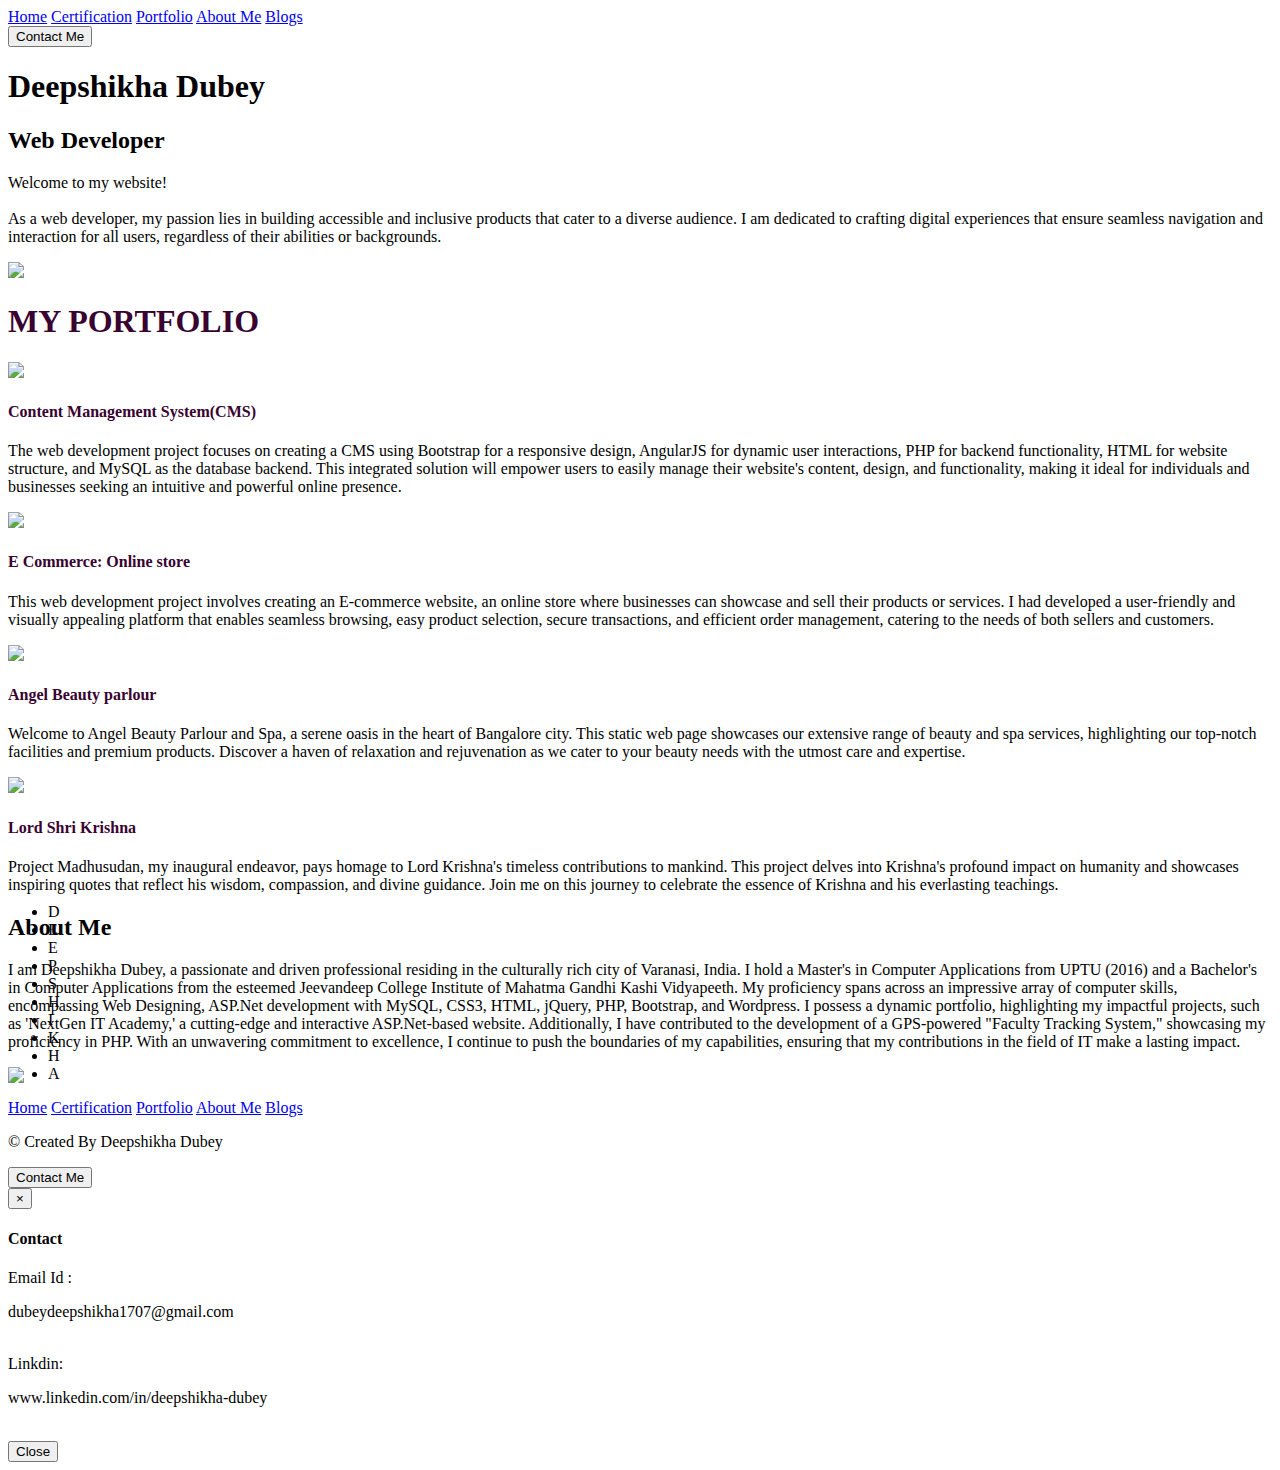
==== index.html @ eb910190 "Complete Portfolio site" ====
<!DOCTYPE html>
<html>
<head>
	<title> DeepShikha
   </title>
	<meta charset="utf-8" name="viewport" content="width=device-width,initial-scale=1.0">
	<link rel="icon" type ="image/png" href="image/deepti_icon.png">
   <link rel="stylesheet" type="text/css" href="css/style.css">
	<link rel="stylesheet" type="text/css" href="css/glowingdots.css">
	<link rel="stylesheet" type="text/css" href="bootstrap/css/bootstrap.min.css">
	<script type="text/javascript" src="bootstrap/js/jquery.min.js"></script>
	<script type="text/javascript" src="bootstrap/js/bootstrap.min.js"></script>
   <style type="text/css">
      #`{
         background: #c847f1;
         color: #fff;
      }
      .person-details h4{
       color: #380231;
      }
   </style>
</head>
<body>
   <section class="hero">
   	<div class="top-bar">
             
        <div class="header-menu">
   	 	<a href="index.html">Home</a>
   	 	<a href="certificate.html">Certification</a>
		<a href="#portfolio" target="_self">Portfolio</a>
		<a href="#about" target="_self">About Me</a>
   	 	<a href="#">Blogs</a>
   	 	
   	 
	  
	  
   	  <div class="top-buttom">
               <button type="button" class="btn btn-lg model" data-toggle="modal" data-target="#myModal">Contact Me</button>
            <!--  <a id="add_button" data-toggle="modal" data-target="#userModal" >Join Us</a> -->
   	  </div> 
       	  
   	</div>
	</div>
   	<div class="container">
   		<div class="row">
   			<div class="col-md-6">
   				<h1>Deepshikha Dubey</h1>
				<h2 class="webdev">Web Developer</h2>
   				<p>Welcome to my website! <br> <br> 
               As a web developer, my passion lies in building accessible and inclusive products that cater to a diverse audience. I am dedicated to crafting digital experiences that ensure seamless navigation and interaction for all users, regardless of their abilities or backgrounds.</p>
   			<!--<button class="start-btn"><a href="#" style="color: #fff;"> Resume</a></button>	--> 
   			</div>
   			<div class="col-md-6">
   				<div class="home-img">
   				<img src="Image/Mypic.jpg"></div>
   			</div>
   		</div>
   	</div>
   </section> 

   <section class="influencres text-center">
   	<h1 style="color: #380231;">MY PORTFOLIO</h1>
   	<div class="container">
   		<div class="row">
   			<div class="col-md-3">
   				<div class="person-img">
   					<img src="image/cms.jpg">
   				</div>
   				<div class="person-details">
   					<h4>Content Management System(CMS)</h4>
   					<p>
					The web development project focuses on creating a CMS using Bootstrap for a responsive design, AngularJS for dynamic user interactions, PHP for backend functionality, HTML for website structure, and MySQL as the database backend. This integrated solution will empower users to easily manage their website's content, design, and functionality, making it ideal for individuals and businesses seeking an intuitive and powerful online presence. </p>   				</div>
   			</div>
   			<div class="col-md-3">
   				<div class="person-img">
   					<img src="image/Ecommerce.jpg">
   				</div>
   				<div class="person-details">
   					<h4>E Commerce: Online store</h4>
   					<p>This web development project involves creating an E-commerce website, an online store where businesses can showcase and sell their products or services. I had developed a user-friendly and visually appealing platform that enables seamless browsing, easy product selection, secure transactions, and efficient order management, catering to the needs of both sellers and customers.  </p>   				</div>
   			</div>
   			<div class="col-md-3">
   				<div class="person-img">
   					<img src="image/beauty.jpg" >
   				</div>
   				<div class="person-details">
   					<h4>Angel Beauty parlour</h4>
   					<p>Welcome to Angel Beauty Parlour and Spa, a serene oasis in the heart of Bangalore city. This static web page showcases our extensive range of beauty and spa services, highlighting our top-notch facilities and premium products. Discover a haven of relaxation and rejuvenation as we cater to your beauty needs with the utmost care and expertise.</p>
   				</div>
   			</div>
			<div class="col-md-3">
   				<div class="person-img">
   					<img src="image/kanha.jpg">
   				</div>
   				<div class="person-details">
   					<h4>Lord Shri Krishna</h4>
   					<p>Project Madhusudan, my inaugural endeavor, pays homage to Lord Krishna's timeless contributions to mankind. This project delves into Krishna's profound impact on humanity and showcases inspiring quotes that reflect his wisdom, compassion, and divine guidance. Join me on this journey to celebrate the essence of Krishna and his everlasting teachings.</p>
   				</div>
   			</div>
   		</div>
   	</div>
   </section>

   <section class="profile">
   	 <div class="container"style="margin-bottom: -200px">
   	 	<div class="profile-card">
   	 		<div class="row">
   	 			<div class="col-md-6">
   	 				<div class="profile-details">
   	 				<h2>About Me</h2>
					<p> I am Deepshikha Dubey, a passionate and driven professional residing in the culturally rich city of Varanasi, India. I hold a Master's in Computer Applications from UPTU (2016) and a Bachelor's in Computer Applications from the esteemed Jeevandeep College Institute of Mahatma Gandhi Kashi Vidyapeeth.

My proficiency spans across an impressive array of computer skills, encompassing Web Designing, ASP.Net development with MySQL, CSS3, HTML, jQuery, PHP, Bootstrap, and Wordpress. I possess a dynamic portfolio, highlighting my impactful projects, such as 'NextGen IT Academy,' a cutting-edge and interactive ASP.Net-based website. Additionally, I have contributed to the development of a GPS-powered "Faculty Tracking System," showcasing my proficiency in PHP.
With an unwavering commitment to excellence, I continue to push the boundaries of my capabilities, ensuring that my contributions in the field of IT make a lasting impact.
					</p>
   	 				  
   	 				<!--<div class="followers">
   	 					<span><h4>70k</h4><h6>Subscribes</h6></span>
   	 					<span><h4>5.4m</h4><h6>Viewers</h6></span>
   	 					<span><h4>120</h4><h6>Videos</h6></span>
   	 				</div> -->
					
   	 				</div>
   	 			</div>
   	 			<div class="col-md-6">
   	 				<div class="profile-img">
   	 					<img src="image/mine.jpg">
   	 				</div>
   	 			</div>
   	 		</div>
   	 	</div>
   	 </div>
   	<ul class="dots">
  <li>D</li>
  <li>E</li>
  <li>E</li>
  <li>P</li>
  <li>S</li>
  <li>H</li>
  <li>I</li>
  <li>K</li>
  <li>H</li>
  <li>A</li>
</ul>
   </section>

   <section class="footer text-center">
   	 <div class="store-icon">
   	 	

   	 </div>
   	 <div class="footer-menu">
   	 	<a href="#">Home</a>
   	 	<a href="certificate.html">Certification</a>
		<a href="#Portfolio">Portfolio</a>
		<a href="#About me">About Me</a>
   	 	<a href="#">Blogs</a>	
   	 </div>
   	<p> &copy; Created By Deepshikha Dubey</p>

 <!-- Trigger the modal with a button -->
  <button type="button" class="btn btn-success btn-lg" data-toggle="modal" data-target="#myModal">Contact Me</button>


   </section>



<!-- Model -->
<!--<div class="modal fade" id="login">
         <div class="modal-dialog">
               <div class="modal-content">
                  <div class="modal-header">
                     <button class="close" data-dismiss="modal">&times;</button>
                     <h4 class="modal-title">Join Us</h4>
                  </div>
                  <div class="modal-body">
                    
                     <label>Email Id :</label>
                                   Dubeydeepshikha1707@gmail.com<br>
                     <label> Linkdin:</label>
                    <a href=””>linkdin url</a><br>
                  </div>
                  <div class="modal-footer">
                     <input type="hidden"  name="user_id" id="user_id"/>
                     <input type="hidden" name="operation" id="operation"/>
                     
                  </div>
               </div>
         </div>
 </div>  -->
 
<div class="container">
 
 
  <!-- Modal -->
  <div class="modal fade" id="myModal" role="dialog">
    <div class="modal-dialog">
    
      <!-- Modal content-->
      <div class="modal-content">
        <div class="modal-header">
          <button type="button" class="close" data-dismiss="modal">&times;</button>
          <h4 class="modal-title">Contact</h4>
        </div>
        <div class="modal-body">
                    
                     <label>Email Id :</label>
                    <p> dubeydeepshikha1707@gmail.com</p><br>
                     <label> Linkdin:</label>
                   <p> www.linkedin.com/in/deepshikha-dubey</p><br>
                  </div>
        <div class="modal-footer">
          <button type="button" class="btn btn-default" data-dismiss="modal">Close</button>
        </div>
      </div>
      
    </div>
  </div>
  
</div>

</body>
</html>
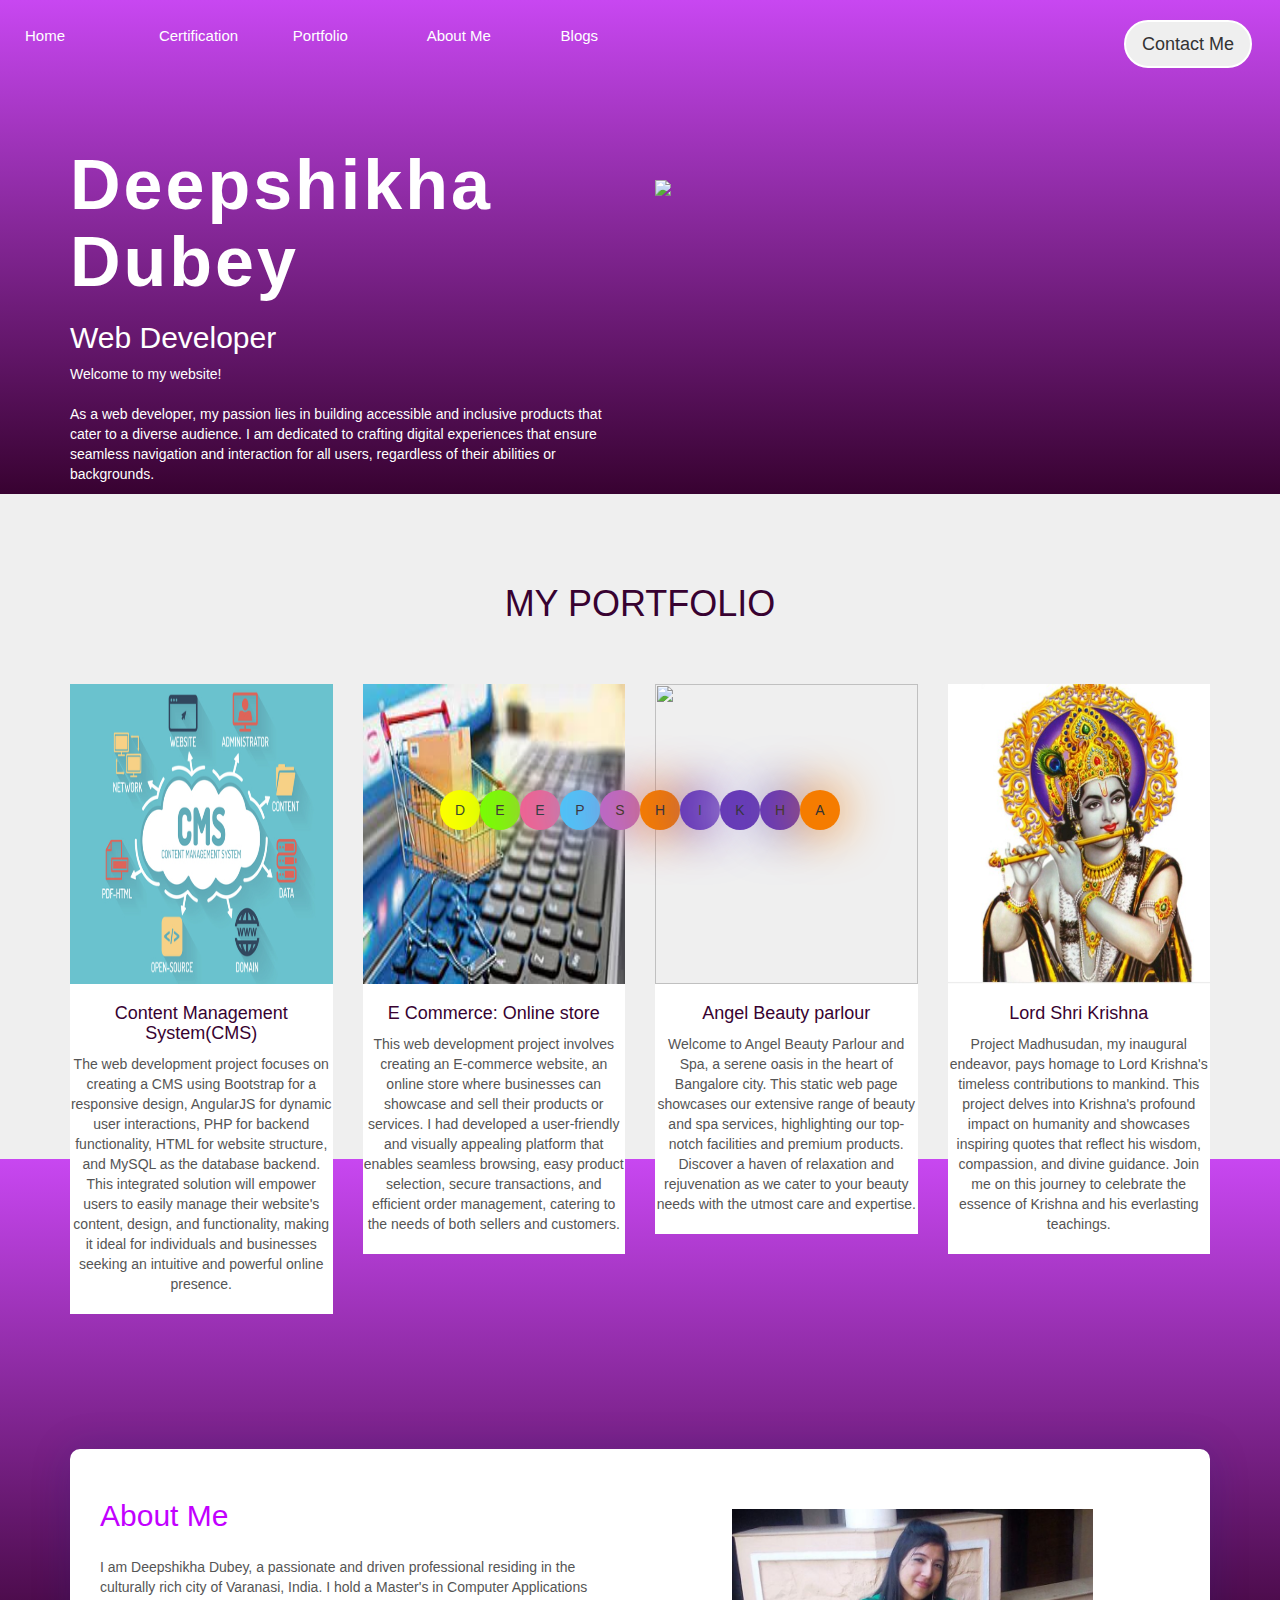
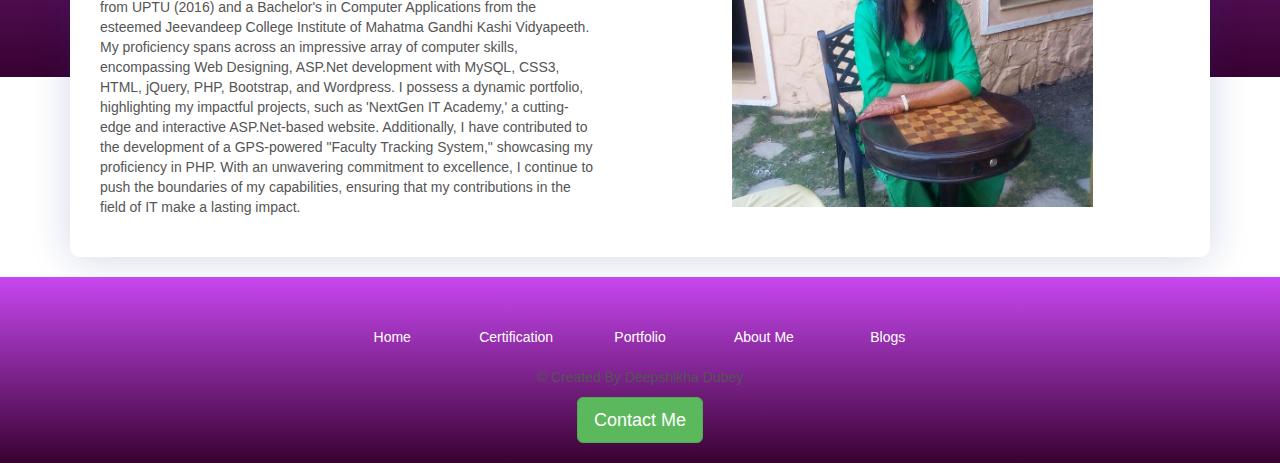
==== commit bfd88f22: "Update index.html" ====
--- a/index.html
+++ b/index.html
@@ -53,7 +53,7 @@
    			</div>
    			<div class="col-md-6">
    				<div class="home-img">
-   				<img src="Image/Mypic.jpg"></div>
+   				<img src="Image/mine.jpg"></div>
    			</div>
    		</div>
    	</div>
@@ -222,4 +222,4 @@
 </div>
 
 </body>
-</html>+</html>
--- a/css/style.css
+++ b/css/style.css
@@ -0,0 +1,273 @@
+*
+{
+   padding: 0;
+   margin:0;
+   font-family: sans-serif;
+}
+
+.hero{
+	background-image: linear-gradient(#c847f1,#380231);
+}
+.top-bar{
+	padding:20px;
+
+}
+.top-bar img {
+	width: 150px;
+}
+.top-buttom{
+	float: right;
+}
+.top-buttom a{
+	margin: 0 8px;
+	padding: 8px 20px;
+	border-radius: 50px;
+	background:#fff;
+	color: #333;
+	text-decoration: none !important;
+	border:2px solid #fff;
+}
+
+.login-btn
+{
+	background: transparent !important;
+	color: #fff !important;
+}
+
+.top-buttom a:hover{
+	background: #fff !important;
+	color: #333 !important;
+}
+.top-buttom .model {
+	border:2px solid #fff;
+	margin: 0 8px;
+	border-radius: 50px;
+}
+
+.hero h1{
+	color: #fff;
+	font-size: 70px;
+	font-weight: bold;
+	margin-top: 12px;
+	letter-spacing: 3px;
+}
+.hero h2{
+  color: #fff;
+}
+.hero p{
+	color: #fff;
+}
+.hero .container{
+	margin-top: 5%;
+}
+.start-btn{
+	background: transparent;
+	border:2px solid #fff;
+	color: #fff;
+	width:140px;
+	height: 40px;
+	margin-top: 30px;
+	border-radius: 50px;
+}
+.start-btn a{
+  color: #fff;
+}
+.home-img img{
+    width: 90%;
+    min-width: 350px;
+    margin-top: 8%;
+    margin-bottom: 20px;
+    padding-bottom: 20px;
+}
+.influencres{
+	padding: 30px 0;
+	background: #efefef;
+}
+.influencres .container{
+	margin-bottom: -200px !important;
+}
+.influencres h1{
+	margin:60px 0;
+	color: #380231;
+}
+.person-img{
+	height: 300px;
+}
+.person-img img{
+	width: 100%;
+	height :100%;
+}
+.person-details{
+	background: #fff;
+	padding: 10px 0;
+	margin-bottom: 15px;
+}
+.person-details h4{
+ color:purple;
+}
+.profile-details{
+	padding: 30px;
+}
+.profile-details h2{
+	color: #c200ff;
+	margin-bottom: 25px;
+}
+.profile{
+	padding: 20px 0;
+	background-image: linear-gradient(#c847f1,#380231);
+}
+.profile .container{
+
+	margin-bottom: -100px;
+}
+.webdev{
+
+   color: white;
+
+}
+.profile-card{
+	border-radius: 10px;
+	background: #fff;
+	box-shadow: 0 2px 40px 0 rgba(17, 39, 125, 0.18);
+	margin-bottom: -260px !important;
+	margin-top: 270px;
+}
+
+.followers span{
+   display:inline-block;
+   color:#c200ff;
+   margin:35px 20px 35px 0;
+}
+.profile-details h5 ,p{
+	color:#555;
+}
+ .b{
+  color:#c847f1;
+}
+.btn-follow{
+	background: #c200ff;
+	border:none;
+	color: #fff;
+	width:130px;
+	height: 40px;
+	margin-top: 20px;
+	margin-bottom: 14px;
+	border-radius: 50px;
+
+}
+.profile-img{
+ margin-top:60px;
+   margin-right:40px;
+	text-align: center;	
+}
+.profile-img img{
+	width: 70%;
+	min-width: 350px;
+}
+.footer{
+	padding: 50px 0 20px;
+	background-image: linear-gradient(#c847f1,#380231);
+	margin-top: 200px;
+}
+.store-icon img{
+   width: 150px;
+   margin: 0 10px 50px;
+
+}
+.footer-menu a{      
+   display: inline-block;
+   width: 120px;
+   color: #fff !important;
+   text-decoration: none;
+   margin-bottom: 20px; 
+
+}
+.header-menu a{      
+   display: inline-block;
+   width: 120px;
+   color: #fff !important;
+   text-decoration: none;
+   margin: 5px; 
+   font-size:15px;
+   
+
+}
+.navbar-inverse{
+	background: #380231;
+	color:#fff;
+}
+.search{
+	background:#380231; 
+}
+.jumbotron{
+	height: 200px;
+	overflow: hidden;
+}
+
+@media (max-width: 992px){
+
+.profile-img{
+ margin-top:0px;
+   margin-right:0px;
+	text-align: center;	
+}
+.profile-img img{
+	width: 60%;
+	}
+	.profile-card{
+	border-radius: 10px;
+	background: #fff;
+	box-shadow: 0 2px 40px 0 rgba(17, 39, 125, 0.18);
+	margin-bottom: -60px !important;
+	margin-top: 60px;
+}
+.influencres{
+	padding: 20px 0;
+	background: #efefef;
+}
+.influencres .container{
+	margin-bottom: -100px !important;
+}
+}
+
+
+@media (max-width: 720px){
+
+.profile-img{
+ margin-top:0px;
+   margin-right:0px;
+	text-align: center;	
+}
+.profile-img img{
+	width: 40%;
+	
+}
+.profile-card{
+	border-radius: 10px;
+	background: #fff;
+	box-shadow: 0 2px 40px 0 rgba(17, 39, 125, 0.18);
+	margin-bottom: -60px !important;
+	margin-top: 60px;
+}
+.profile-details p{
+	padding: 20px;
+	font-size:12px;
+}
+.profile-details h2{
+	color: #c200ff;
+	margin-top:25px;
+	margin-bottom: 2px;
+}
+.influencres{
+	padding: 20px 0;
+	background: #efefef;
+}
+.influencres .container{
+	margin-bottom: -100px !important;
+}
+.footer{
+	padding: 50px 0 10px;
+	background-image: linear-gradient(#c847f1,#380231);
+	margin-top: 320px;
+
+}
--- a/css/glowingdots.css
+++ b/css/glowingdots.css
@@ -0,0 +1,104 @@
+  .dots{
+     position:absolute;
+     top:90%;
+     left:50%;
+     transform:translate(-50%, -50%);
+     margin:10;
+     padding:0;
+     display:flex;
+   }
+   .dots li{
+   	    text-align: center;
+   	    padding-top:10px; 
+        list-style:none;
+		width:40px;
+		height:40px;
+		background:#fff;
+		border-radius:50%;
+		animation:animate 1.6s ease-in-out infinite;
+		
+   }
+   @keyframes animate{
+   0%, 40%, 100%
+   {
+    transform:scale(0.2);
+   }
+   20%
+   {
+      transform:scale(1);
+   }
+ }
+ .dots li:nth-child(1){
+    animation-delay: -2s;
+	background:#ffff00;
+	box-shadow: 0 0 50px #ffff00;
+ }
+   
+    .dots li:nth-child(2){
+    animation-delay: -1.8s;
+	background:#76ff03;
+	box-shadow: 0 0 50px #76ff03;
+ }
+  .dots li:nth-child(3){
+    animation-delay: -1.6s;
+	background:#f06292;
+	box-shadow: 0 0 50px #f06292;
+ }
+  .dots li:nth-child(4){
+    animation-delay: -1.4s;
+	background:#4fc3f7;
+	box-shadow: 0 0 50px #4fc3f7;
+ }
+  .dots li:nth-child(5){
+    animation-delay: -1.2s;
+	background:#ba68c8;
+	box-shadow: 0 0 50px #ba68c8;
+ }
+  .dots li:nth-child(6){
+    animation-delay: -1s;
+	background:#f57c00;
+	box-shadow: 0 0 50px #f57c00;
+ }
+  .dots li:nth-child(7){
+    animation-delay: -0.8s;
+	background:#673ab7;
+	box-shadow: 0 0 50px #673ab7;
+ }
+   .dots li:nth-child(8){
+    animation-delay: -0.6s;
+	background:#673ab7;
+	box-shadow: 0 0 50px #fff;
+ }
+    .dots li:nth-child(9){
+    animation-delay: -0.4s;
+	background:#673ab7;
+	box-shadow: 0 0 50px #675ab7;
+ }
+     .dots li:nth-child(10){
+    animation-delay: -0.2s;
+	background:#f57c00;
+	box-shadow: 0 0 50px #f57c00;
+ }
+ @media (max-width: 992px){
+ .dots{
+     position:absolute;
+     top:145%;
+     left:50%;
+     transform:translate(-50%, -50%);
+     margin:10;
+     padding:0;
+     display:flex;
+   }
+ 
+ }
+ @media (max-width: 720px){
+     .dots{
+     position:absolute;
+     top:135%;
+     left:50%;
+     transform:translate(-50%, -50%);
+     margin:10;
+     padding:0;
+     display:flex;
+   }
+ }
